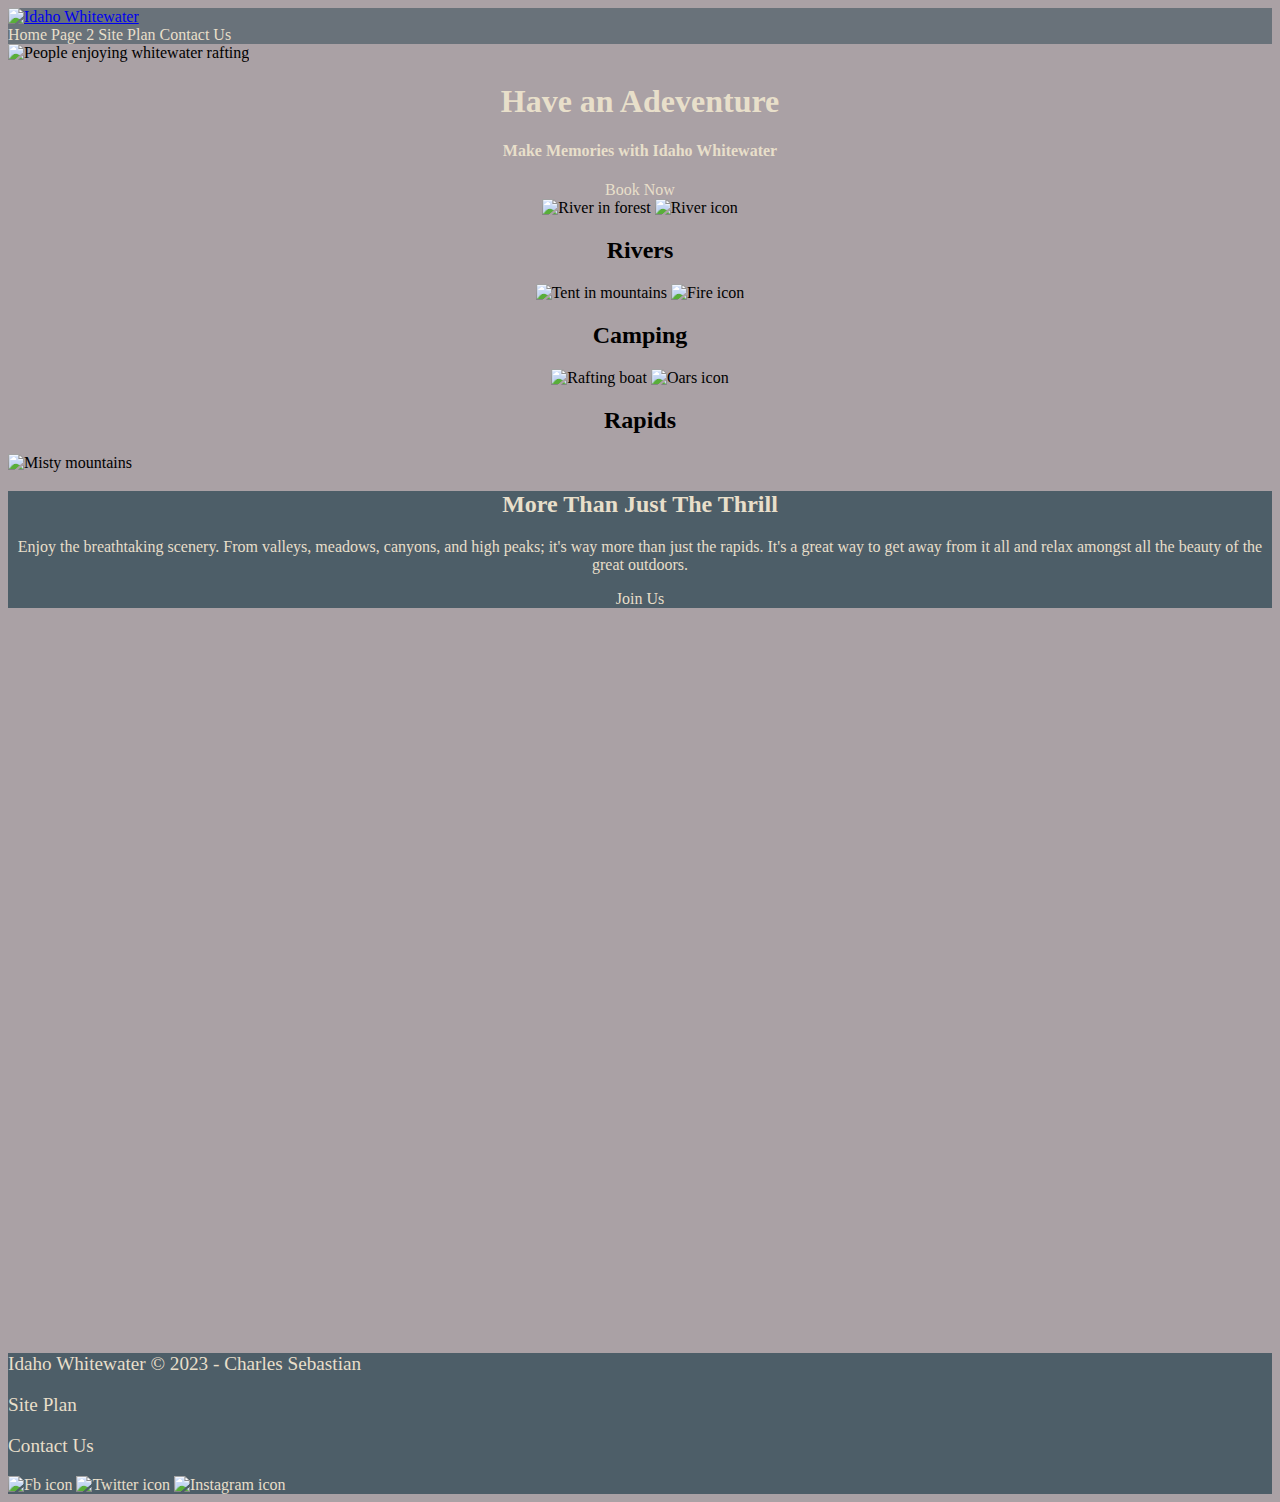
==== wwr/index.html @ 553e6915 "Style changes" ====
<!DOCTYPE html>
<html lang="en">
<head>
    <meta charset="UTF-8">
    <meta name="viewport" content="width=device-width, initial-scale=1.0">
    <title>Whitewater Rafting Vacations | Dry Oar Boating | Home</title>
    <link rel="stylesheet" href="styles/style.css">
</head>
<body>
   <div id="content">
        <header>
            <a id="logo_link" href="kindex.html">
                <img class="logo" src="images/logo_final_text(3).png" alt="Idaho Whitewater">
            </a>
            <nav>
                <a href="index.html">Home</a>
                <a href="#">Page 2</a>
                <a href="site-plan-rafting.html">Site Plan</a>
                <a href="contactus.html">Contact Us</a>
            </nav>
        </header>
        <div id="hero">
            <div id="hero-box">
                <img id="hero-img" src="placeholder_images/hero.png" alt="People enjoying whitewater rafting">
            </div>
            <section id="hero-msg">
                <h1 class="home-title">Have an Adeventure</h1>
                <h4>Make Memories with Idaho Whitewater</h4>
                <div class='button-box'>
                    <a class='book' href="contactus.html">Book Now</a>
                </div>
            </section>
        </div>
        <main class="home-grid">
            <section class="river-card">
                <img class="card-img" src="placeholder_images/rivers.jpg" alt="River in forest">
                <img class="icon" src="placeholder_images/river_icon.png" alt="River icon">
                <h2>Rivers</h2>
            </section>
            <section class="camping-card">
                <img class="card-img" src="placeholder_images/camping.jpg" alt="Tent in mountains">
                <img class="icon" src="placeholder_images/fire_icon.png" alt="Fire icon">
                <h2>Camping</h2>
            </section>
            <section class="rapids-card">
                <img class="card-img" src="placeholder_images/rapids.jpg" alt="Rafting boat">
                <img class="icon" src="placeholder_images/oars.png" alt="Oars icon">
                <h2>Rapids</h2>
            </section>
            <img class="mountains" src="placeholder_images/mountains.jpg" alt="Misty mountains">
            <section class="msg">
                <h2>More Than Just The Thrill</h2>
                <p>Enjoy the breathtaking scenery. From valleys, meadows, canyons, and high peaks; it's way more than just the rapids. It's a great way to get away from it all and relax amongst all the beauty of the great outdoors.</p>
                <a class='join' href="rivers.html">Join Us</a>
            </section>
            <div id="background"></div>
        </main>
        <footer>
            <p>Idaho Whitewater &copy; 2023 - Charles Sebastian</p>
            <p><a href="site-plan-rafting.html">Site Plan</a></p>
            <p><a href="contactus.html">Contact Us</a></p>
            <div class="social">
                <a href="https://facebook.com" target="_blank">
                    <img src="placeholder_images/facebook.png" alt="Fb icon">
                </a>
                <a href="https://twitter.com" target="_blank">
                    <img src="placeholder_images/twitter.png" alt="Twitter icon">
                </a>
                <a href="https://instagram.com" target="_blank">
                    <img src="placeholder_images/instagram.png" alt="Instagram icon">
                </a>
            </div>
        </footer>
    </div>
</body>
</html>
---- wwr/styles/style.css ----
body {
    background-color: #aaa1a5;
}

#content {
    max-width: 1600px;
    margin: 0 auto;
}

.logo {
    width: 80px;
}

header {
    background-color: rgba(77, 94, 104, .7);
}

nav a {
    text-align: center;
    color: #E8DFCA;
    text-decoration: none;
}

nav a:hover {
    background-color: #E8DFCA;
    color: #54634D;
}

#hero-img{
    width: 100%;
}

#hero-msg h1, #hero-msg h4 {
    text-align: center;
}

.home-title {
    color: #E8DFCA;
}

#hero-msg h4{
    color: #E8DFCA;
}

.book, .join {
    color: #E8DFCA;
    text-decoration: none;
}

.book:hover, .join:hover {
    background-color: #54634D;
    color: #E8DFCA;
    text-decoration: none;
}

.button-box {
    text-align: center;
}

main section {
    text-align: center;
}

.icon {
    width: 80px;
}

.msg {
    background-color: #4D5E68;
}

.msg h2 {
    color: #E8DFCA;
}

.msg p {
    color: #E8DFCA;
}

#background {
    height: 725px;
}

footer{
    background-color: #4D5E68;
    color: #E8DFCA;
}

footer a {
    color: #E8DFCA;
    text-decoration: none;
}

footer a:hover {
    background-color: #54634D;
    color: #E8DFCA;
}

footer p {
    font-size: 1.2em;
}
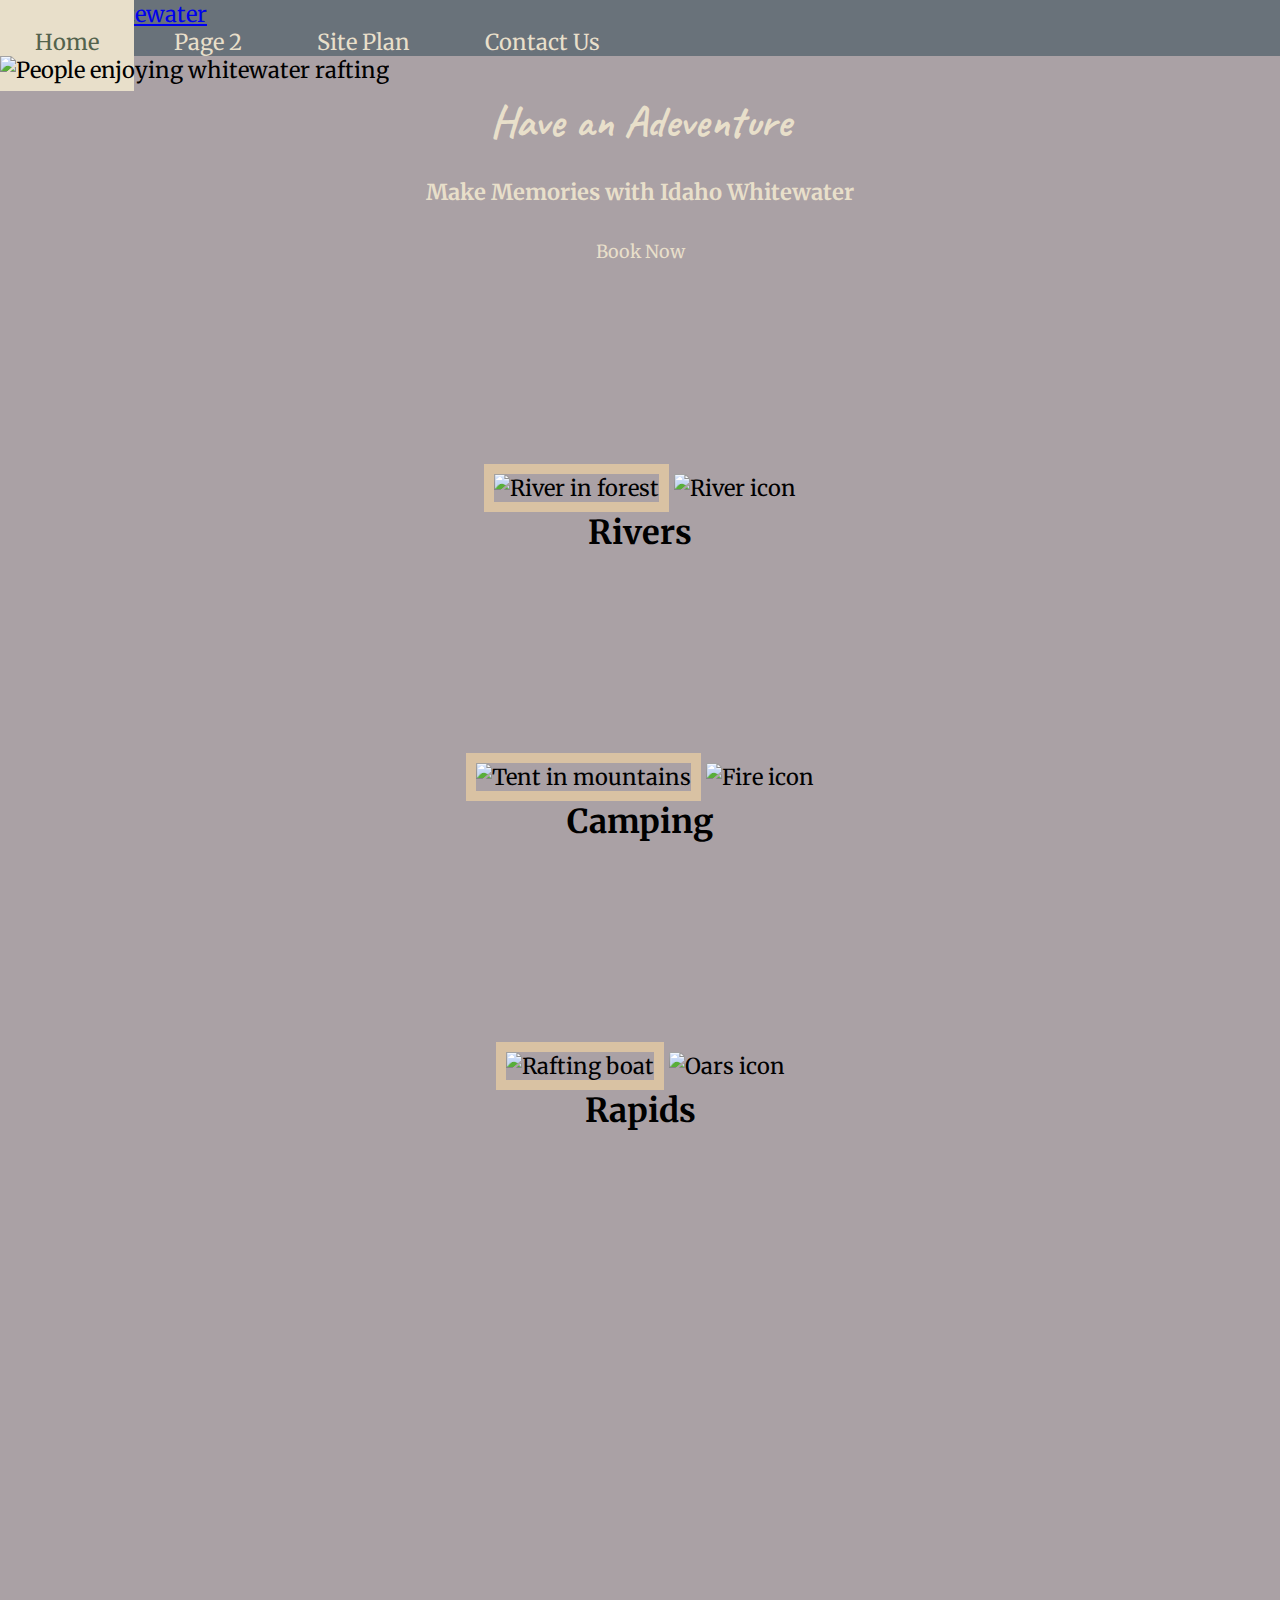
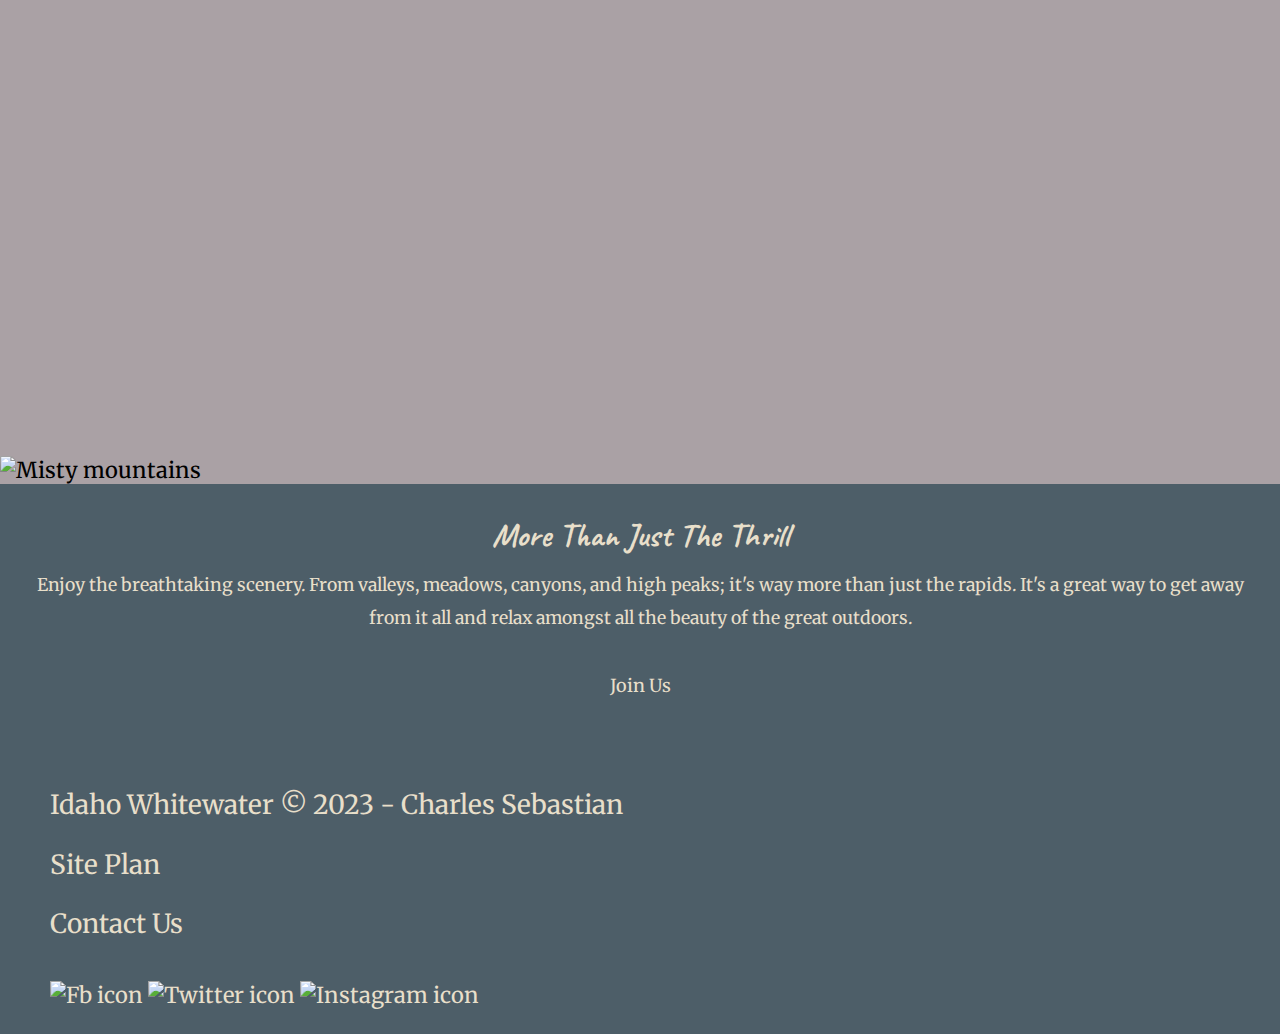
==== commit d0790612: "Font and Spacing" ====
--- a/wwr/index.html
+++ b/wwr/index.html
@@ -47,13 +47,13 @@
                 <img class="icon" src="placeholder_images/oars.png" alt="Oars icon">
                 <h2>Rapids</h2>
             </section>
+            <div id="background"></div>
             <img class="mountains" src="placeholder_images/mountains.jpg" alt="Misty mountains">
             <section class="msg">
                 <h2>More Than Just The Thrill</h2>
                 <p>Enjoy the breathtaking scenery. From valleys, meadows, canyons, and high peaks; it's way more than just the rapids. It's a great way to get away from it all and relax amongst all the beauty of the great outdoors.</p>
                 <a class='join' href="rivers.html">Join Us</a>
             </section>
-            <div id="background"></div>
         </main>
         <footer>
             <p>Idaho Whitewater &copy; 2023 - Charles Sebastian</p>
--- a/wwr/styles/style.css
+++ b/wwr/styles/style.css
@@ -1,5 +1,19 @@
+@import url('https://fonts.googleapis.com/css2?family=Caveat:wght@500&family=Merriweather:wght@300&display=swap');
+
 body {
     background-color: #aaa1a5;
+    font-family: Merriweather, Helvetica, sans-serif;
+    font-size: 22px;
+    margin: 0;
+    padding: 0;
+}
+
+#logo_link {
+    padding-top: 5px;
+}
+
+h2 {
+    margin: 0;
 }
 
 #content {
@@ -19,6 +33,7 @@
     text-align: center;
     color: #E8DFCA;
     text-decoration: none;
+    padding: 35px;
 }
 
 nav a:hover {
@@ -36,6 +51,9 @@
 
 .home-title {
     color: #E8DFCA;
+    font-family: Caveat;
+    font-size: 2em;
+    margin-top: 10px;
 }
 
 #hero-msg h4{
@@ -45,7 +63,16 @@
 .book, .join {
     color: #E8DFCA;
     text-decoration: none;
+    font-size: 18px;
+    padding: 15px 30px;
+    margin-top: 50px;
+    border-radius: 5px;
 }
+
+.button-box {
+    text-align: center;
+}
+
 
 .book:hover, .join:hover {
     background-color: #54634D;
@@ -53,37 +80,60 @@
     text-decoration: none;
 }
 
-.button-box {
-    text-align: center;
-}
-
 main section {
     text-align: center;
 }
 
+main section img {
+    box-sizing: border-box;
+}
+
+.river-card {
+    margin: 200px 0;
+}
+
+.camping-card {
+    margin: 200px 0;
+}
+
+.rapids-card {
+    margin: 200px 0;
+}
+
+.card-img {
+    border: 10px solid #d9c2a3;
+}
+
 .icon {
     width: 80px;
+    padding-top: 10px;
 }
 
 .msg {
     background-color: #4D5E68;
+    line-height: 1.5em;
+    padding: 35px;
 }
 
 .msg h2 {
     color: #E8DFCA;
+    font-family: Caveat;
 }
 
 .msg p {
     color: #E8DFCA;
+    font-size: .8em;
+    padding-bottom: 15px;
 }
 
 #background {
     height: 725px;
 }
 
-footer{
+footer {
     background-color: #4D5E68;
     color: #E8DFCA;
+    padding: 25px 50px;
 }
 
 footer a {
@@ -98,4 +148,8 @@
 
 footer p {
     font-size: 1.2em;
+}
+
+footer .social img {
+    padding-top: 15px;
 }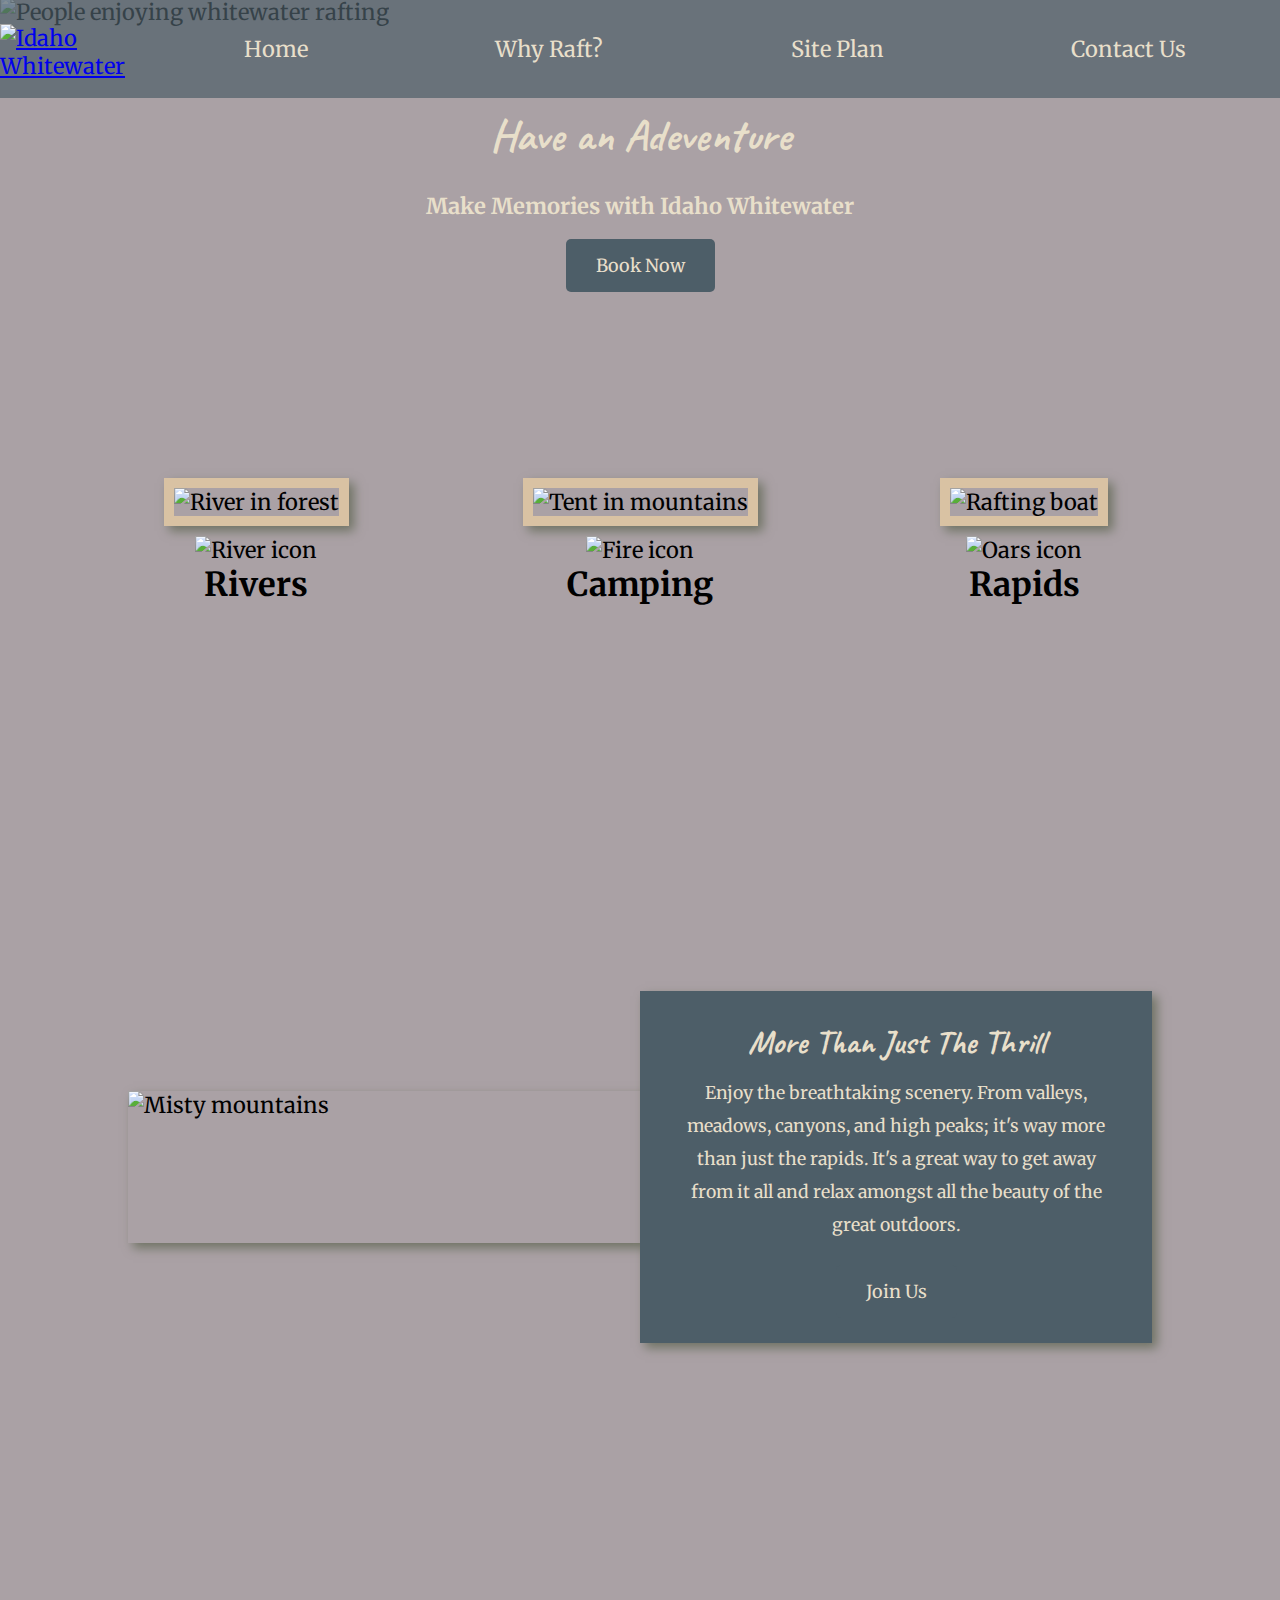
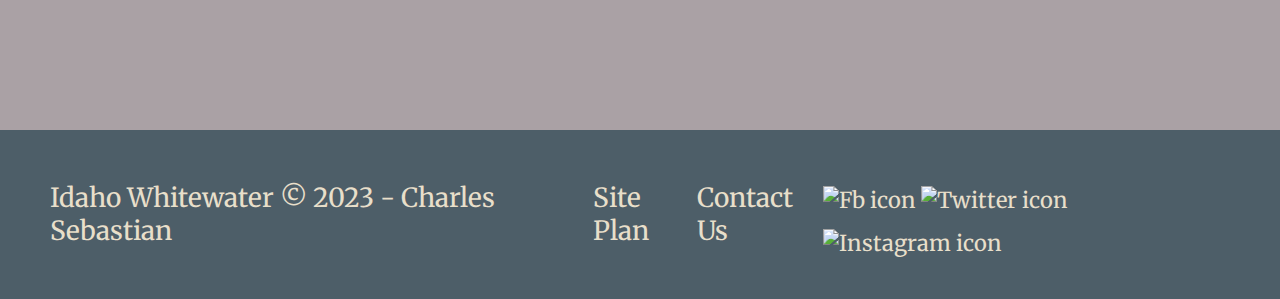
==== commit e52ab263: "Wireframes added to personal site - Started page 2 for rafting site" ====
--- a/wwr/index.html
+++ b/wwr/index.html
@@ -14,7 +14,7 @@
             </a>
             <nav>
                 <a href="index.html">Home</a>
-                <a href="#">Page 2</a>
+                <a href="why_raft.html">Why Raft?</a>
                 <a href="site-plan-rafting.html">Site Plan</a>
                 <a href="contactus.html">Contact Us</a>
             </nav>
--- a/wwr/styles/style.css
+++ b/wwr/styles/style.css
@@ -21,12 +21,25 @@
     margin: 0 auto;
 }
 
+header {
+    display: grid;
+    grid-template-columns: 150px auto;
+    background-color: rgba(77, 94, 104, .7);
+}
+
 .logo {
     width: 80px;
 }
 
-header {
-    background-color: rgba(77, 94, 104, .7);
+#logo_link {
+    padding-top: 5px;
+    justify-self: center;
+    align-self: center;
+}
+
+nav {
+    display: flex;
+    justify-content: space-around;
 }
 
 nav a {
@@ -41,8 +54,31 @@
     color: #54634D;
 }
 
-#hero-img{
+.home-grid {
+    display: grid;
+    grid-template-columns: 1fr 1fr 1fr 1fr 1fr 1fr 1fr 1fr 1fr 1fr;
+}
+
+#hero {
+    display: grid;
+    grid-template-columns: 1fr 3fr 1fr;
+    margin-top: -100px;
+}
+
+#hero-box {
+    grid-column: 1/4;
+    grid-row: 1/3;
+    z-index: -1;
+}
+
+#hero-img {
     width: 100%;
+}
+
+#hero-msg {
+    grid-column: 2/3;
+    grid-row: 1/2;
+    margin-top: 100px;
 }
 
 #hero-msg h1, #hero-msg h4 {
@@ -56,12 +92,13 @@
     margin-top: 10px;
 }
 
-#hero-msg h4{
+#hero-msg h4 {
     color: #E8DFCA;
 }
 
 .book, .join {
     color: #E8DFCA;
+    background-color: #4D5E68;
     text-decoration: none;
     font-size: 18px;
     padding: 15px 30px;
@@ -88,20 +125,37 @@
     box-sizing: border-box;
 }
 
+.card-img, .mountains {
+    width: 100%;
+}
+
 .river-card {
     margin: 200px 0;
+    grid-column: 2/4;
+    grid-row: 2/3;
 }
 
 .camping-card {
     margin: 200px 0;
+    grid-column: 5/7;
+    grid-row: 2/3;
 }
 
 .rapids-card {
     margin: 200px 0;
+    grid-column: 8/10;
+    grid-row: 2/3;
 }
 
 .card-img {
     border: 10px solid #d9c2a3;
+    transition: transform .5s;
+    box-shadow: 5px 5px 10px #6f7364;
+}
+
+.card-img:hover {
+    opacity: .6;
+    transform: scale(1.1);
 }
 
 .icon {
@@ -113,6 +167,9 @@
     background-color: #4D5E68;
     line-height: 1.5em;
     padding: 35px;
+    grid-column: 6/10;
+    grid-row: 6/7;
+    box-shadow: 5px 5px 10px #6f7364;
 }
 
 .msg h2 {
@@ -128,12 +185,137 @@
 
 #background {
     height: 725px;
+    grid-column: 1/11;
+    grid-row: 4/9;
+}
+
+.mountains {
+    margin: 100px 0px;
+    grid-column: 2/7;
+    grid-row: 5/8;
+    box-shadow: 5px 5px 10px #6f7364;
+}
+
+.page2content{
+    display: grid;
+    grid-template-columns: 1fr 1fr 1fr;
+    color: #d9c2a3;
+    margin: 25px;
+    align-items: center;
+    justify-content: center;
+    text-align: center;
+}
+
+.image1{
+    width: 200px;
+    grid-column: 1/2;
+    grid-row: 1/2;
+    z-index: 1;
+    padding: 10px;
+}
+
+.image2{
+    width: 200px;
+    grid-column: 2/3;
+    grid-row: 1/2;
+    z-index: 1;
+    padding: 10px;
+}
+
+.image3{
+    width: 200px;
+    grid-column: 3/4;
+    grid-row: 1/2;
+    z-index: 1;
+    padding: 10px;
+}
+
+.image4{
+    width: 200px;
+    grid-column: 1/2;
+    grid-row: 2/3;
+    z-index: 1;
+    padding: 10px;
+}
+
+.image5{
+    width: 200px;
+    grid-column: 2/3;
+    grid-row: 2/3;
+    z-index: 1;
+    padding: 10px;
+}
+
+.image6{
+    width: 200px;
+    grid-column: 3/4;
+    grid-row: 2/3;
+    z-index: 1;
+    padding: 10px;
+}
+
+.content1{
+    grid-column: 1/2;
+    grid-row: 1/2;
+    z-index: 2;
+    background-color: rgba(84, 99, 77, .7);
+    margin: 35px;
+    width: 150px;
+}
+
+.content2{
+    grid-column: 2/3;
+    grid-row: 1/2;
+    z-index: 2;
+    background-color: rgba(84, 99, 77, .7);
+    margin: 35px;
+    width: 150px;
+}
+
+.content3{
+    grid-column: 3/4;
+    grid-row: 1/2;
+    z-index: 2;
+    background-color: rgba(84, 99, 77, .7);
+    margin: 35px;
+    width: 150px;
+}
+
+.content4{
+    grid-column: 1/2;
+    grid-row: 2/3;
+    z-index: 2;
+    background-color: rgba(84, 99, 77, .7);
+    margin: 35px;
+    width: 150px;
+}
+
+.content5{
+    grid-column: 2/3;
+    grid-row: 2/3;
+    z-index: 2;
+    background-color: rgba(84, 99, 77, .7);
+    margin: 35px;
+    width: 150px;
+}
+
+.content6{
+    grid-column: 3/4;
+    grid-row: 2/3;
+    z-index: 2;
+    background-color: rgba(84, 99, 77, .7);
+    margin: 35px;
+    width: 150px;
 }
 
 footer {
     background-color: #4D5E68;
     color: #E8DFCA;
     padding: 25px 50px;
+    margin-top: 200px; 
+    display: flex;
+    justify-content: space-around;
+    align-items: center;
 }
 
 footer a {
@@ -152,4 +334,46 @@
 
 footer .social img {
     padding-top: 15px;
+}
+
+@media screen and (max-width: 900px) {
+    #hero, .home-grid {
+        display: block;
+        height: auto;
+    }
+    nav, footer {
+        flex-direction: column;
+    }
+    nav a {
+        display: block;
+        padding: 15px;
+    }
+    #hero {
+        margin-top: 0;
+    }
+    #hero-msg {
+        margin-top: 0;
+    }
+    #hero-msg h4 {
+        display: none;
+    }
+    .home-title {
+        font-size: 25px;
+        color: #6f7364;
+    }
+    .river-card, .camping-card, .rapids-card { 
+        margin: 50px auto;
+        width: 60%;
+    }
+    #background {
+        display: none;
+    }
+    .mountains, .msg {
+        width: 80%;
+        display: block;
+        margin: 0 auto;
+    }
+    footer {
+        margin-top: 25px;
+    }
 }